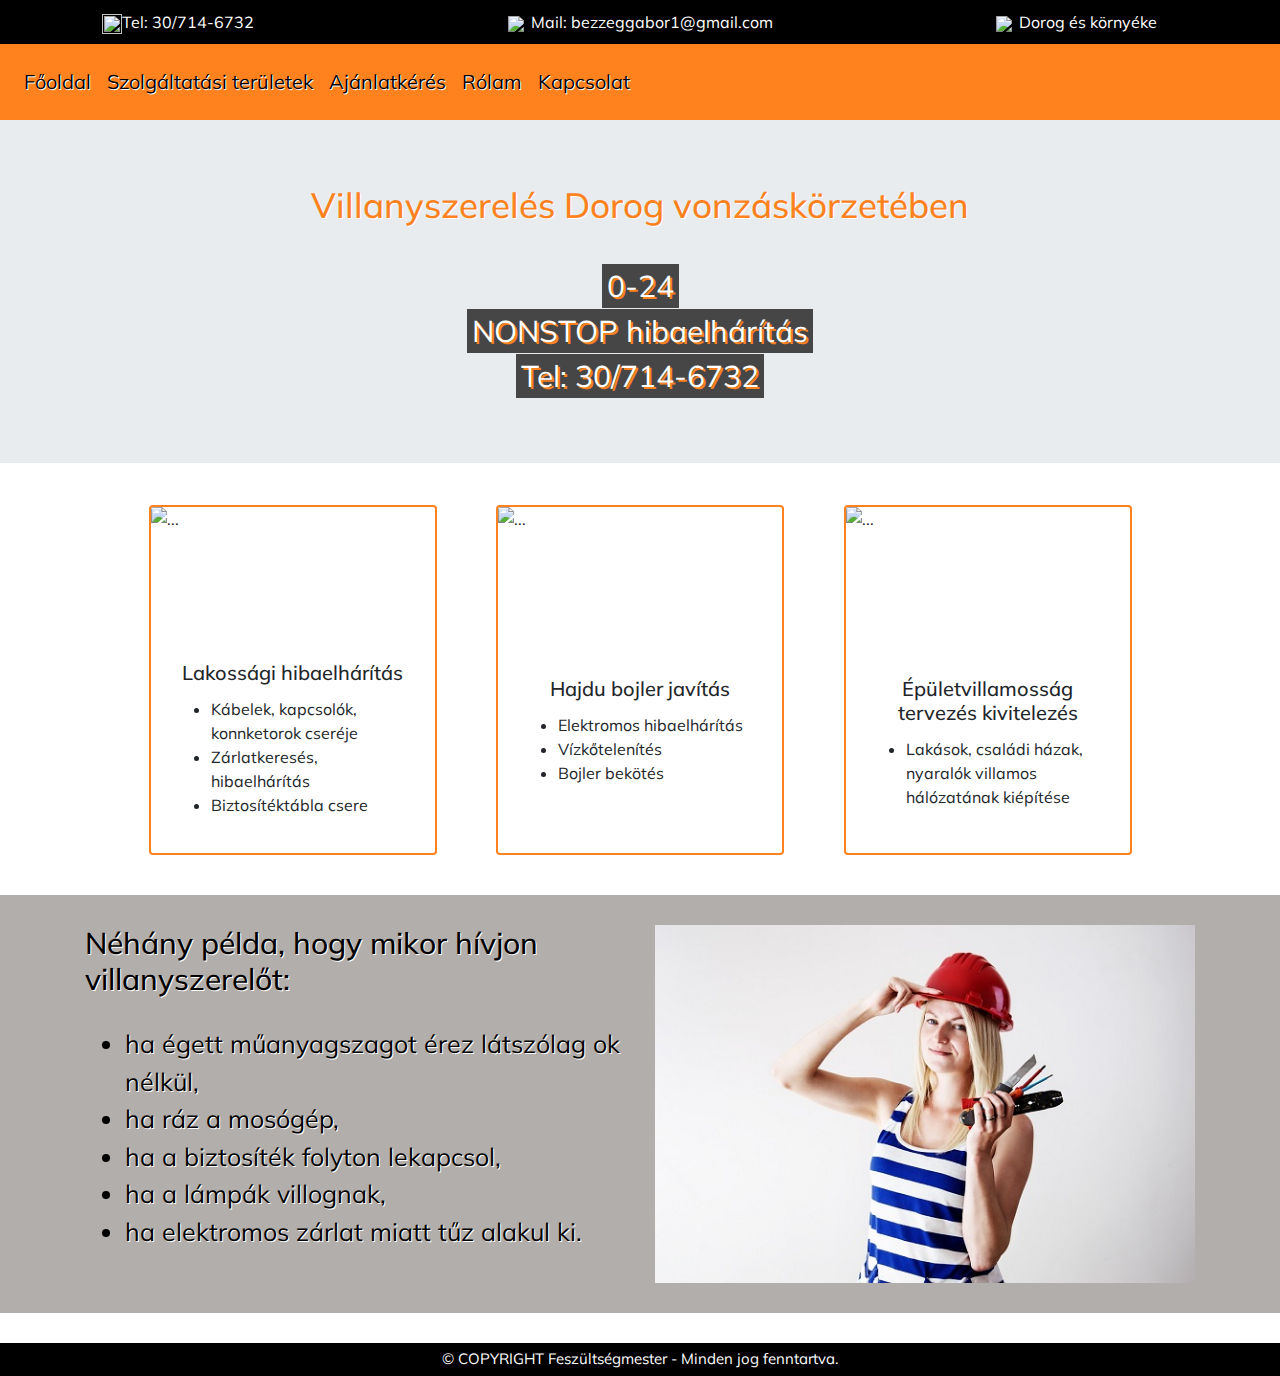
==== index.html @ dde798f9 "11" ====
<!doctype html>
<html lang="en">
  <head>
    <!-- Required meta tags -->
    <meta charset="utf-8">
    <meta name="viewport" content="width=device-width, initial-scale=1, shrink-to-fit=no">

    <!-- Bootstrap CSS -->
    <link rel="stylesheet" href="https://stackpath.bootstrapcdn.com/bootstrap/4.3.1/css/bootstrap.min.css" integrity="sha384-ggOyR0iXCbMQv3Xipma34MD+dH/1fQ784/j6cY/iJTQUOhcWr7x9JvoRxT2MZw1T" crossorigin="anonymous">
    <link rel="stylesheet" href="css/main.css" type="text/css">
    <title>Feszültségmester</title>
  </head>
  <body>
    <!-- First contact -->
        <div class="container-fluid">
            <div class="row justify-content-center">
            <div class="col-12 col-md-4 col-sm-4">
                <p class="first-contact"><a class="mobil" href="tel:+36307146732"><img src="img/phone.png" style="width: 20px; height: 20px;">Tel: 30/714-6732</a></p></div>
            <div class="col-12 col-md-4 col-sm-4">
                    <p class="first-contact"><a class="mail" href="mailto:bezzeggabor1@gmail.com"><img src="img/mail.png"style="height: 17px; padding: 0 7px 0 0;">Mail: bezzeggabor1@gmail.com</a></p>
            </div>
            <div class="col-12 col-md-4 col-sm-4">
                    <p class="first-contact"><img src="img/iconfinder_icon-ios7-location-outline_211766.png"style="height: 17px; padding: 0 7px 0 0;">Dorog és környéke</a></p>
            </div>
            </div>
        </div>

    <!-- NAV -->
    <nav class="navbar navbar-expand-lg justify-content-center">
            <button class="navbar-toggler" type="button" data-toggle="collapse" data-target="#navbarToggler" aria-controls="navbarToggler" aria-expanded="false" aria-label="Toggle navigation" >
              <p class="menu-button">Menü</p>
            </button>
        <div class="collapse navbar-collapse" id="navbarToggler">
            <ul class="navbar-nav mr-auto mt-2 mt-lg-0">
                <li class="nav-item">
                  <a class="nav-link active" href="index.html">Főoldal</a>
                </li>
                <li class="nav-item">
                  <a class="nav-link" href="#">Szolgáltatási területek</a>
                </li>
                <li class="nav-item">
                  <a class="nav-link" href="#">Ajánlatkérés</a>
                </li>
                <li class="nav-item">
                        <a class="nav-link" href="#">Rólam</a>
                </li>
                <li class="nav-item">
                        <a class="nav-link" href="#">Kapcsolat</a>
                </li>
        </ul>
        </div>
</nav>
    <!-- JUMBOTRON -->
        <div class="jumbotron jumbotron-fluid">
        <div class="container">
            <div class="row justify-content-center">
                <div class="col-12">
                    <h1 id="h1-first-page">Villanyszerelés Dorog vonzáskörzetében</h1>
                        <p><span class="nonstop">0-24</span> <br><span class="nonstop">NONSTOP hibaelhárítás</span></p>
                        <p><span class="nonstop"><a class="mobil1" href="tel:+36307146732">Tel: 30/714-6732</span></a></p>
                </div>
            </div>
        </div>
        </div>

    <!-- CARDS -->
         <div class="container-fluid">
          <div class="row justify-content-center">
              <div class="col-12 col-md-6 col-lg-4 col-xl-3">
                <div class="card mx-auto" style="width: 18rem;">
                        <img src="img/iconfinder_plug_in_44860.png" class="card-img-top" alt="...">
                        <div class="card-body">
                          <h5 class="card-title">Lakossági hibaelhárítás</h5>
                          <p class="card-text">
                              <ul>
                                  <li>Kábelek, kapcsolók, konnketorok cseréje</li>
                                  <li>Zárlatkeresés, hibaelhárítás</li>
                                  <li>Biztosítéktábla csere</li>
                              </ul>
                          </p>
                         </div>
                      </div>
                    </div>
                    <div class="col-12 col-md-6 col-lg-4 col-xl-3">
                <div class="card mx-auto" style="width: 18rem;">
                            <img src="img/hajdu.png" class="card-img-top" alt="...">
                            <div class="card-body">
                              <h5 class="card-title">Hajdu bojler javítás</h5>
                              <p class="card-text">
                                    <ul>
                                            <li>Elektromos hibaelhárítás</li>
                                            <li>Vízkőtelenítés</li>
                                            <li>Bojler bekötés</li>
                                    </ul>
                              </p>
                            </div>
                          </div>
                    </div>
                    <div class="col-12 col-md-6 col-lg-4 col-xl-3">
                <div class="card mx-auto" style="width: 18rem;">
                                <img src="img/iconfinder_ktip_18086.png" class="card-img-top" alt="...">
                                <div class="card-body">
                                  <h5 class="card-title">Épületvillamosság tervezés kivitelezés</h5>
                                  <p class="card-text">
                                        <ul>
                                                <li>Lakások, családi házak, nyaralók villamos hálózatának kiépítése</li>
                                        </ul>
                                  </p>
                                </div>
                              </div>
                            </div>
          </div>
      </div>
    
    <!-- Advice-section -->
    <section class="advice">
      <div class="container">
          <div class="row">
            <div class="col-12 col-lg-6 my-auto">
                <h3>Néhány példa, hogy mikor hívjon villanyszerelőt:</h3>
                <ul class="list1">
                    <li>ha égett műanyagszagot érez látszólag ok nélkül,</li>
                    <li>ha ráz a mosógép,</li>
                    <li>ha a biztosíték folyton lekapcsol,</li>
                    <li>ha a lámpák villognak,</li>
                    <li>ha elektromos zárlat miatt tűz alakul ki.</li>
                </ul>
            </div>
            <div class="col-12 col-lg-6">
                <img src="img/adult-attractive-beautiful-159453.jpg" alt="" class="img-fluid">
            </div>
            </div>
      </div>
    </section>






<!-- FOOTER -->
<div class="container-fluid">
    <div class="row">
        <div class="col-12">
            <p class="footer">&copy; COPYRIGHT Feszültségmester - Minden jog fenntartva. </p>
        </div>
    </div>
</div>





    <!-- Optional JavaScript -->
    <!-- jQuery first, then Popper.js, then Bootstrap JS -->
    <script src="https://code.jquery.com/jquery-3.3.1.slim.min.js" integrity="sha384-q8i/X+965DzO0rT7abK41JStQIAqVgRVzpbzo5smXKp4YfRvH+8abtTE1Pi6jizo" crossorigin="anonymous"></script>
    <script src="https://cdnjs.cloudflare.com/ajax/libs/popper.js/1.14.7/umd/popper.min.js" integrity="sha384-UO2eT0CpHqdSJQ6hJty5KVphtPhzWj9WO1clHTMGa3JDZwrnQq4sF86dIHNDz0W1" crossorigin="anonymous"></script>
    <script src="https://stackpath.bootstrapcdn.com/bootstrap/4.3.1/js/bootstrap.min.js" integrity="sha384-JjSmVgyd0p3pXB1rRibZUAYoIIy6OrQ6VrjIEaFf/nJGzIxFDsf4x0xIM+B07jRM" crossorigin="anonymous"></script>
  </body>
</html>
---- css/main.css ----
@import url('https://fonts.googleapis.com/css?family=Muli:600&subset=latin-ext');

html, body {
    background-size: 100%;
    
}

body {
    font-family: 'Muli', sans-serif;
}

.container-fluid {
    padding: 0;
    overflow: hidden;
}

/* --------------- First contact --------------- */
.first-contact {
    background-color: rgb(0, 0, 0);
    color: rgb(255, 255, 255);
    padding: 10px 0 10px 0;
    text-align: center;
    margin: 0;
}
div.col-12.col-md-4.col-sm-4 {
    padding: 0;
}
.mobil {
    color: rgb(255, 255, 255);
    text-decoration: none;
    padding: 0 50px 0 0;
}
.mobil:hover {
    color: rgb(255, 255, 255);
    text-decoration: none;
    padding: 0 50px 0 0;
}
.mail {
    color: rgb(255, 255, 255);
    text-decoration: none;
}
.mail:hover {
    color: rgb(255, 255, 255);
    text-decoration: none;
}


/* --------------- NAV --------------- */
.navbar.navbar-expand-lg {
    background-color: rgb(255, 130, 30);
}
.nav-link {
    padding: 15px 15px 15px 15px;
    color: rgb(0, 0, 0);
    font-size: 20px;
    text-shadow: 1px 1px white;
}

.nav-link:hover {
    padding: 15px 15px 15px 15px;
    color: rgb(0, 0, 0);
    font-size: 20px;
    text-shadow: 1px 1px white;
    background-color: rgb(255, 200, 0);
}

.menu-button {
    text-shadow: 1px 1px rgb(255, 255, 255);
    border: none;
}
.navbar-toggler {
    border: none;
}

/* --------------- JUMBOTRON --------------- */
.jumbotron.jumbotron-fluid {
    background-image: url(../img/blur-bulb-close-up-371906.jpg);
    background-repeat: no-repeat;
    background-size: cover;
    background-position: center;
}

h1#h1-first-page {
    font-size: 35px;
    text-shadow: 1px 1px rgb(255, 255, 255);
    padding: 0 0 30px 0;
    color: rgb(255, 130, 30);
    text-align: center;
}

span.nonstop {
    background-color: rgba(0, 0, 0, .7);
    padding: 3px 5px 3px 5px;
    text-shadow: 2px 2px rgb(255, 130, 30);
    font-size: 30px;
    color: rgb(255, 255, 255);
        
}

p {
    text-align: center;
    margin-bottom: 0;
}

.mobil1 {
    color: rgb(255, 255, 255);
    text-decoration: none;
}
.mobil1:hover {
    color: rgb(255, 255, 255);
    text-decoration: none;
}


/* --------------- CARD --------------- */
.card {
    border: solid 2px rgb(255, 130, 30);
    height: 350px;
}

.card:hover {
    border: solid 2px rgb(255, 200, 0);
}

.card-img-top {
    height: 150px;
    weight: 150px;
}

h5.card-title {
    text-align: center;
}

div.col-12.col-md-6.col-lg-4.col-xl-3 {
    margin: 10px 10px 10px 10px;
}


/* --------------- Advice-section --------------- */
div.col-12.col-lg-6.my-auto {
    color: rgb(0, 0, 0);
    text-shadow: 1px 1px rgb(255, 255, 255);
    height: 358px;
    margin: 32px 0 0 0; 
    font-size: 25px;
}

.list1 {
    padding: 20px 0 40px 40px;
}

h3 {
    font-size: 30px;
}

section.advice {
    margin: 30px 0 30px 0;
    background-color: rgb(178, 174, 171);
    padding: 30px 0 30px 0;
}

/* --------------- Footer --------------- */
.footer {
    background-color: rgb(0, 0, 0);
    color: rgb(255, 255, 255);
    font-size: 15px;
    padding: 5px 0 5px 0;
}

@media (min-width: 576px) {

}
0
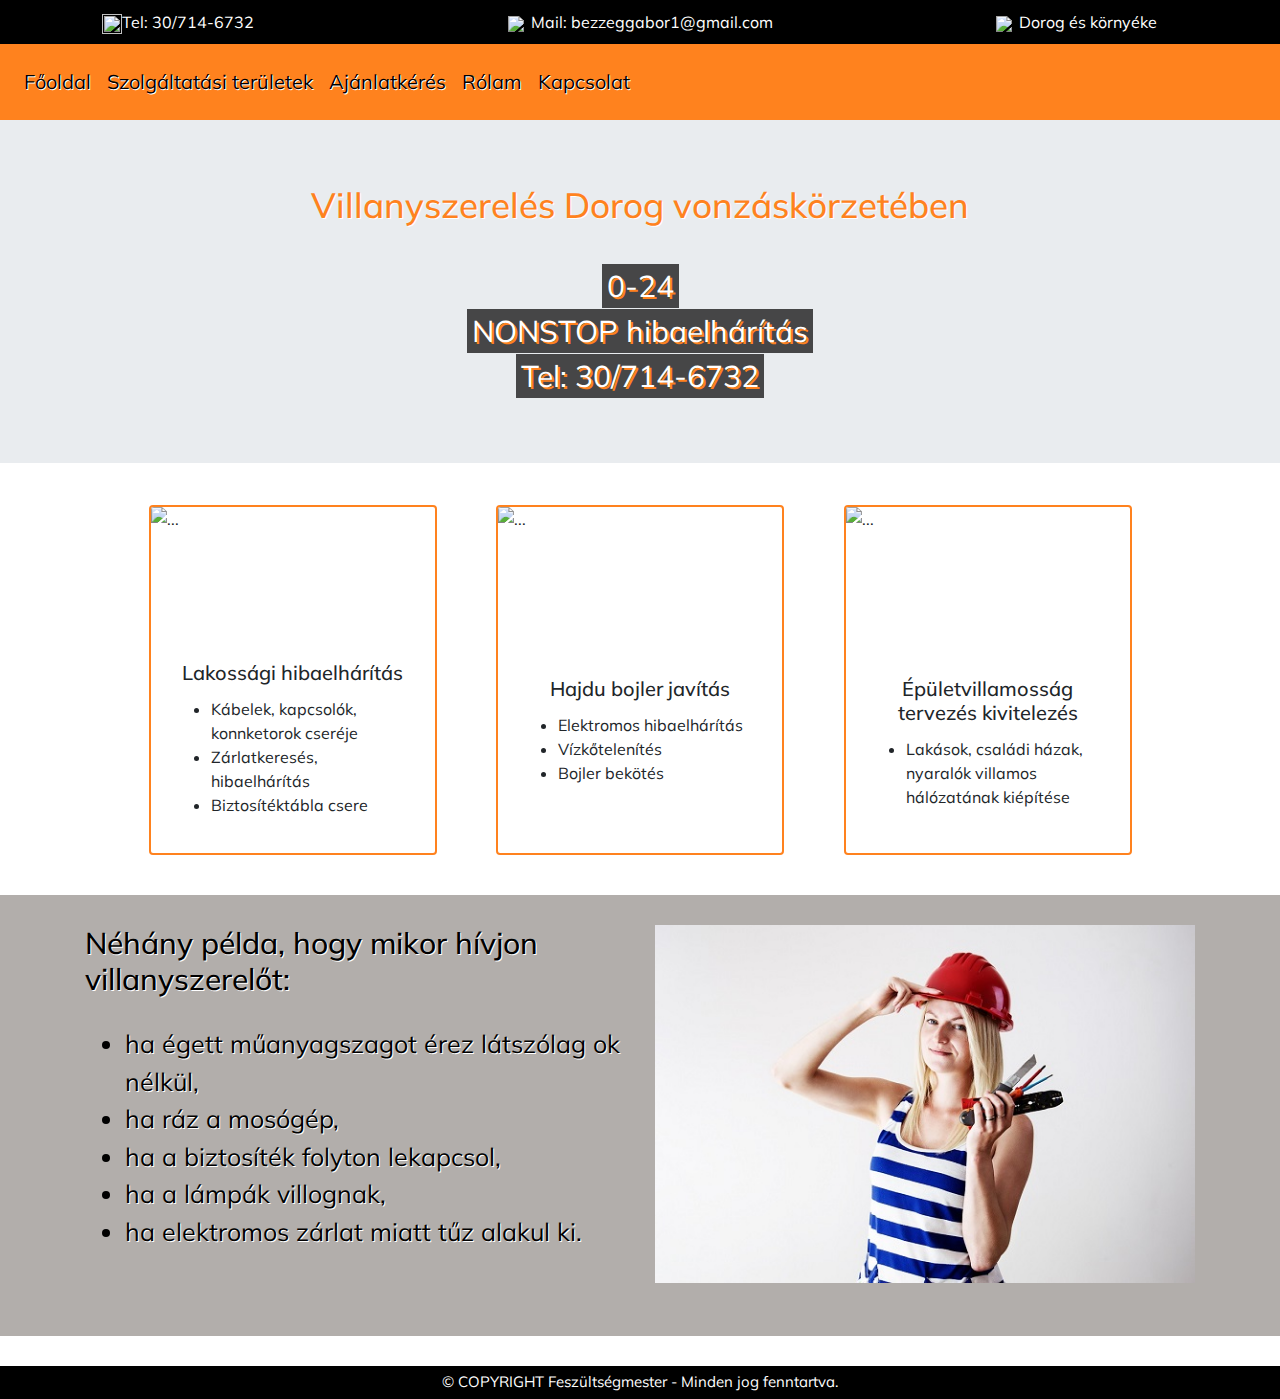
==== commit 56e4ba6e: "13" ====
--- a/index.html
+++ b/index.html
@@ -26,7 +26,7 @@
         </div>
 
     <!-- NAV -->
-    <nav class="navbar navbar-expand-lg justify-content-center">
+    <nav class="navbar navbar-expand-lg justify-content-center sticky-top">
             <button class="navbar-toggler" type="button" data-toggle="collapse" data-target="#navbarToggler" aria-controls="navbarToggler" aria-expanded="false" aria-label="Toggle navigation" >
               <p class="menu-button">Menü</p>
             </button>
@@ -115,7 +115,7 @@
     <!-- Advice-section -->
     <section class="advice">
       <div class="container">
-          <div class="row">
+        <div class="row">
             <div class="col-12 col-lg-6 my-auto">
                 <h3>Néhány példa, hogy mikor hívjon villanyszerelőt:</h3>
                 <ul class="list1">
@@ -129,7 +129,7 @@
             <div class="col-12 col-lg-6">
                 <img src="img/adult-attractive-beautiful-159453.jpg" alt="" class="img-fluid">
             </div>
-            </div>
+        </div>
       </div>
     </section>
 
--- a/css/main.css
+++ b/css/main.css
@@ -140,7 +140,7 @@
 div.col-12.col-lg-6.my-auto {
     color: rgb(0, 0, 0);
     text-shadow: 1px 1px rgb(255, 255, 255);
-    height: 358px;
+    height: auto;
     margin: 32px 0 0 0; 
     font-size: 25px;
 }
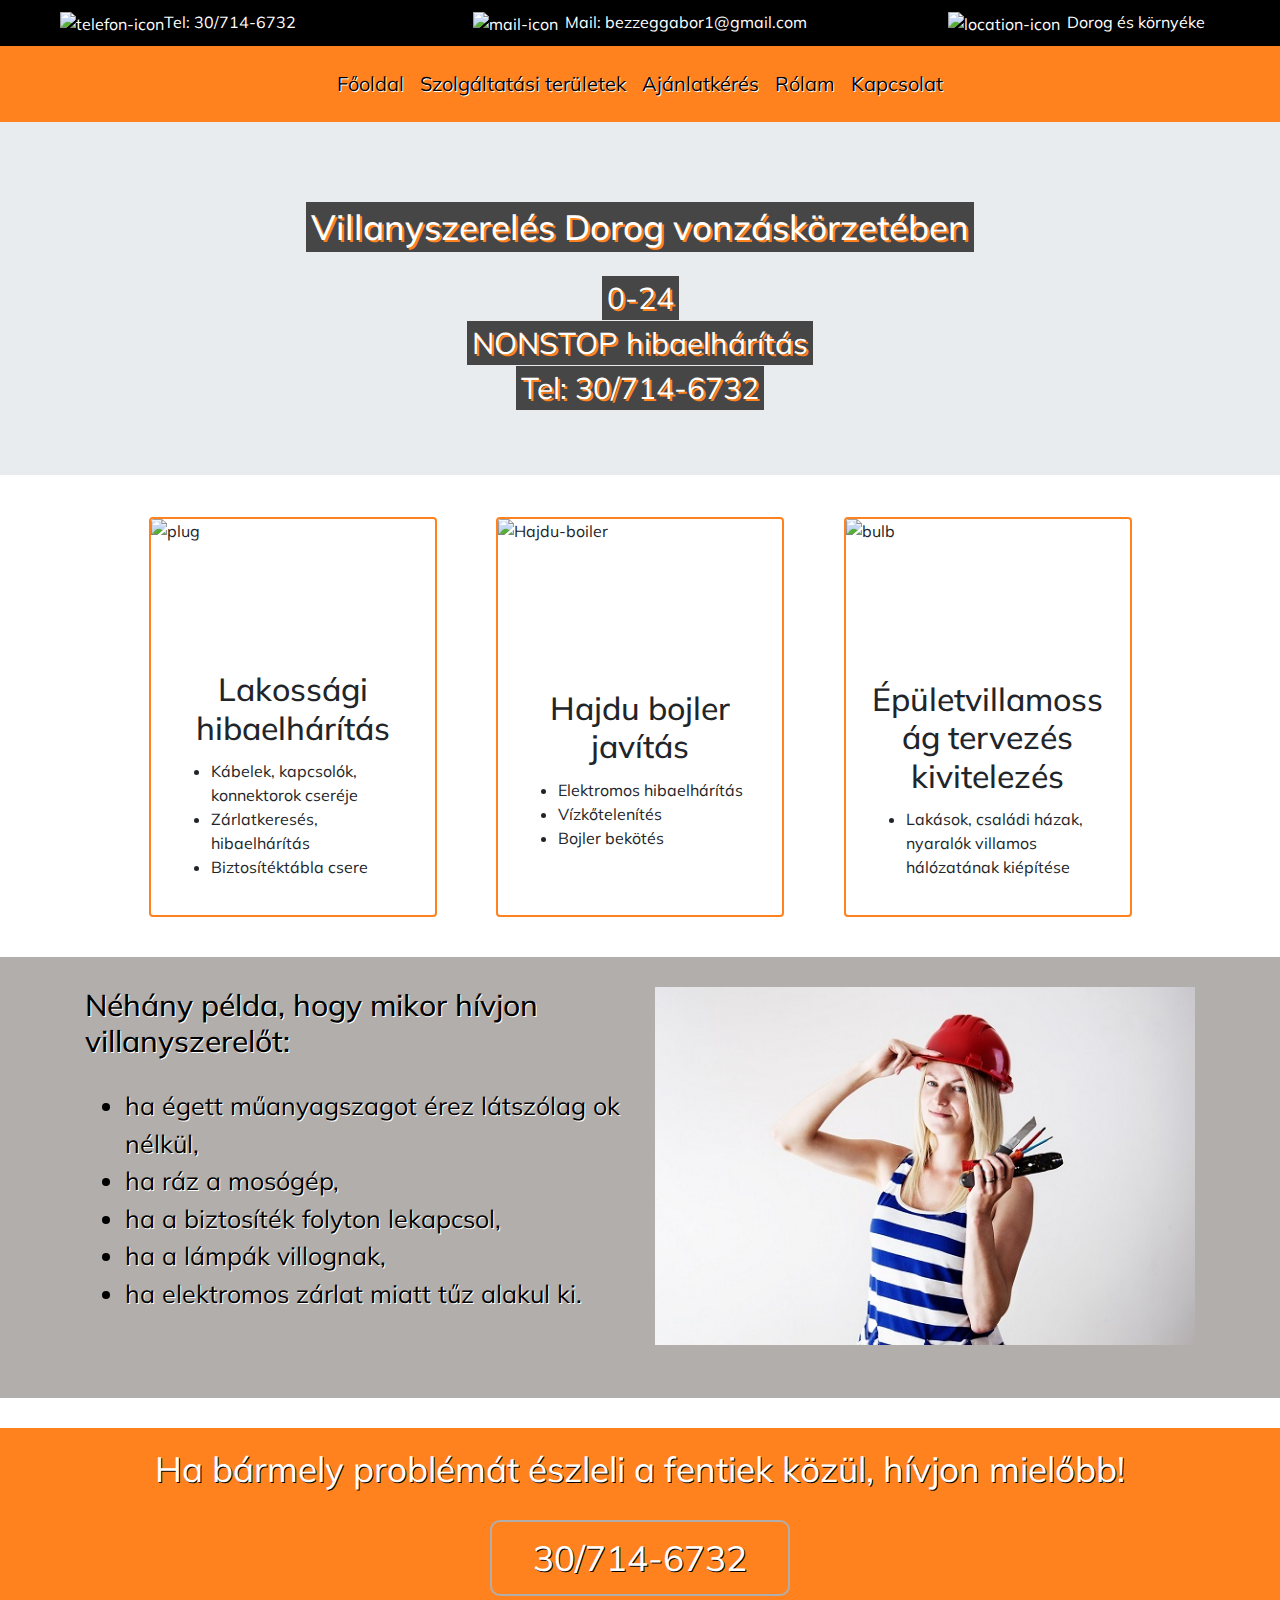
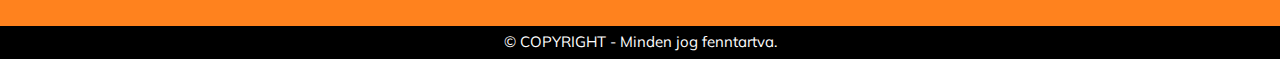
==== commit 612bccab: "19" ====
--- a/index.html
+++ b/index.html
@@ -15,12 +15,12 @@
         <div class="container-fluid">
             <div class="row justify-content-center">
             <div class="col-12 col-md-4 col-sm-4">
-                <p class="first-contact"><a class="mobil" href="tel:+36307146732"><img src="img/phone.png" style="width: 20px; height: 20px;">Tel: 30/714-6732</a></p></div>
+                <p class="first-contact"><a class="mobil" href="tel:+36307146732"><img src="img/phone.png" style="width: 20px; height: 20px;" alt="telefon-icon">Tel: 30/714-6732</a></p></div>
             <div class="col-12 col-md-4 col-sm-4">
-                    <p class="first-contact"><a class="mail" href="mailto:bezzeggabor1@gmail.com"><img src="img/mail.png"style="height: 17px; padding: 0 7px 0 0;">Mail: bezzeggabor1@gmail.com</a></p>
+                    <p class="first-contact"><a class="mail" href="mailto:bezzeggabor1@gmail.com"><img src="img/mail.png"style="height: 17px; padding: 0 7px 0 0;" alt="mail-icon">Mail: bezzeggabor1@gmail.com</a></p>
             </div>
             <div class="col-12 col-md-4 col-sm-4">
-                    <p class="first-contact"><img src="img/iconfinder_icon-ios7-location-outline_211766.png"style="height: 17px; padding: 0 7px 0 0;">Dorog és környéke</a></p>
+                    <p class="first-contact"><img src="img/iconfinder_icon-ios7-location-outline_211766.png"style="height: 17px; padding: 0 7px 0 0;" alt="location-icon">Dorog és környéke</a></p>
             </div>
             </div>
         </div>
@@ -31,7 +31,7 @@
               <p class="menu-button">Menü</p>
             </button>
         <div class="collapse navbar-collapse" id="navbarToggler">
-            <ul class="navbar-nav mr-auto mt-2 mt-lg-0">
+            <ul class="navbar-nav mr-auto mt-2 mt-lg-0 mx-auto">
                 <li class="nav-item">
                   <a class="nav-link active" href="index.html">Főoldal</a>
                 </li>
@@ -49,13 +49,13 @@
                 </li>
         </ul>
         </div>
-</nav>
+    </nav>
     <!-- JUMBOTRON -->
         <div class="jumbotron jumbotron-fluid">
         <div class="container">
             <div class="row justify-content-center">
                 <div class="col-12">
-                    <h1 id="h1-first-page">Villanyszerelés Dorog vonzáskörzetében</h1>
+                    <h1 id="h1-first-page"><span class="nonstop" style="font-size: 35px;">Villanyszerelés Dorog vonzáskörzetében</span></h1>
                         <p><span class="nonstop">0-24</span> <br><span class="nonstop">NONSTOP hibaelhárítás</span></p>
                         <p><span class="nonstop"><a class="mobil1" href="tel:+36307146732">Tel: 30/714-6732</span></a></p>
                 </div>
@@ -68,12 +68,12 @@
           <div class="row justify-content-center">
               <div class="col-12 col-md-6 col-lg-4 col-xl-3">
                 <div class="card mx-auto" style="width: 18rem;">
-                        <img src="img/iconfinder_plug_in_44860.png" class="card-img-top" alt="...">
+                        <img src="img/iconfinder_plug_in_44860.png" class="card-img-top" alt="plug">
                         <div class="card-body">
-                          <h5 class="card-title">Lakossági hibaelhárítás</h5>
+                          <h2 class="card-title">Lakossági hibaelhárítás</h2>
                           <p class="card-text">
                               <ul>
-                                  <li>Kábelek, kapcsolók, konnketorok cseréje</li>
+                                  <li>Kábelek, kapcsolók, konnektorok cseréje</li>
                                   <li>Zárlatkeresés, hibaelhárítás</li>
                                   <li>Biztosítéktábla csere</li>
                               </ul>
@@ -83,9 +83,9 @@
                     </div>
                     <div class="col-12 col-md-6 col-lg-4 col-xl-3">
                 <div class="card mx-auto" style="width: 18rem;">
-                            <img src="img/hajdu.png" class="card-img-top" alt="...">
+                            <img src="img/hajdu.png" class="card-img-top" alt="Hajdu-boiler">
                             <div class="card-body">
-                              <h5 class="card-title">Hajdu bojler javítás</h5>
+                              <h2 class="card-title">Hajdu bojler javítás</h2>
                               <p class="card-text">
                                     <ul>
                                             <li>Elektromos hibaelhárítás</li>
@@ -98,9 +98,9 @@
                     </div>
                     <div class="col-12 col-md-6 col-lg-4 col-xl-3">
                 <div class="card mx-auto" style="width: 18rem;">
-                                <img src="img/iconfinder_ktip_18086.png" class="card-img-top" alt="...">
+                                <img src="img/iconfinder_ktip_18086.png" class="card-img-top" alt="bulb">
                                 <div class="card-body">
-                                  <h5 class="card-title">Épületvillamosság tervezés kivitelezés</h5>
+                                  <h2 class="card-title">Épületvillamosság tervezés kivitelezés</h2>
                                   <p class="card-text">
                                         <ul>
                                                 <li>Lakások, családi házak, nyaralók villamos hálózatának kiépítése</li>
@@ -133,8 +133,19 @@
       </div>
     </section>
 
-
-
+<!-- CALL-SECTION -->
+<section>
+    <div class="container-fluid call">
+        <div class="row justify-content-center">
+            <div class="col-12">
+                <p class="call-text">Ha bármely problémát észleli a fentiek közül, hívjon mielőbb!</p> <br>
+            </div>
+            <div class="d-flex justify-content-center">
+                <p class="call-number"><a class="mobil-call-number" href="tel:+36307146732">30/714-6732</a></p>
+            </div>
+        </div>
+    </div>
+</section>
 
 
 
@@ -142,7 +153,7 @@
 <div class="container-fluid">
     <div class="row">
         <div class="col-12">
-            <p class="footer">&copy; COPYRIGHT Feszültségmester - Minden jog fenntartva. </p>
+            <p class="footer">&copy; COPYRIGHT - Minden jog fenntartva. </p>
         </div>
     </div>
 </div>
--- a/css/main.css
+++ b/css/main.css
@@ -1,9 +1,4 @@
 @import url('https://fonts.googleapis.com/css?family=Muli:600&subset=latin-ext');
-
-html, body {
-    background-size: 100%;
-    
-}
 
 body {
     font-family: 'Muli', sans-serif;
@@ -83,7 +78,7 @@
 h1#h1-first-page {
     font-size: 35px;
     text-shadow: 1px 1px rgb(255, 255, 255);
-    padding: 0 0 30px 0;
+    padding: 20px 0 20px 0;
     color: rgb(255, 130, 30);
     text-align: center;
 }
@@ -93,8 +88,7 @@
     padding: 3px 5px 3px 5px;
     text-shadow: 2px 2px rgb(255, 130, 30);
     font-size: 30px;
-    color: rgb(255, 255, 255);
-        
+    color: rgb(255, 255, 255);  
 }
 
 p {
@@ -115,7 +109,7 @@
 /* --------------- CARD --------------- */
 .card {
     border: solid 2px rgb(255, 130, 30);
-    height: 350px;
+    height: 400px;
 }
 
 .card:hover {
@@ -127,7 +121,7 @@
     weight: 150px;
 }
 
-h5.card-title {
+h2.card-title {
     text-align: center;
 }
 
@@ -159,6 +153,39 @@
     padding: 30px 0 30px 0;
 }
 
+/* --------------- CALL-SECTION --------------- */
+
+div.container-fluid.call {
+    background-color: rgb(255, 130, 30);
+}
+.call-text {
+    color: rgb(255, 255, 255);
+    text-shadow: 1px 1px rgb(0, 0, 0);
+    font-size: 35px;
+    padding: 15px 0 0 0;
+
+}
+.call-number {
+    color: rgb(255, 200, 0);
+    text-shadow: 1px 1px rgb(0, 0, 0);
+    font-size: 35px;
+    padding: 10px 0 10px 0;
+    border: 2px solid rgb(178, 174, 171);
+    border-radius: 10px;
+    width: 300px;
+    margin: 0 0 30px 0;
+}
+.mobil-call-number {
+    color: rgb(255, 255, 255);
+    text-decoration: none;
+}
+.mobil-call-number:hover {
+    color: rgb(255, 255, 255);
+    text-decoration: none;
+}
+
+
+
 /* --------------- Footer --------------- */
 .footer {
     background-color: rgb(0, 0, 0);
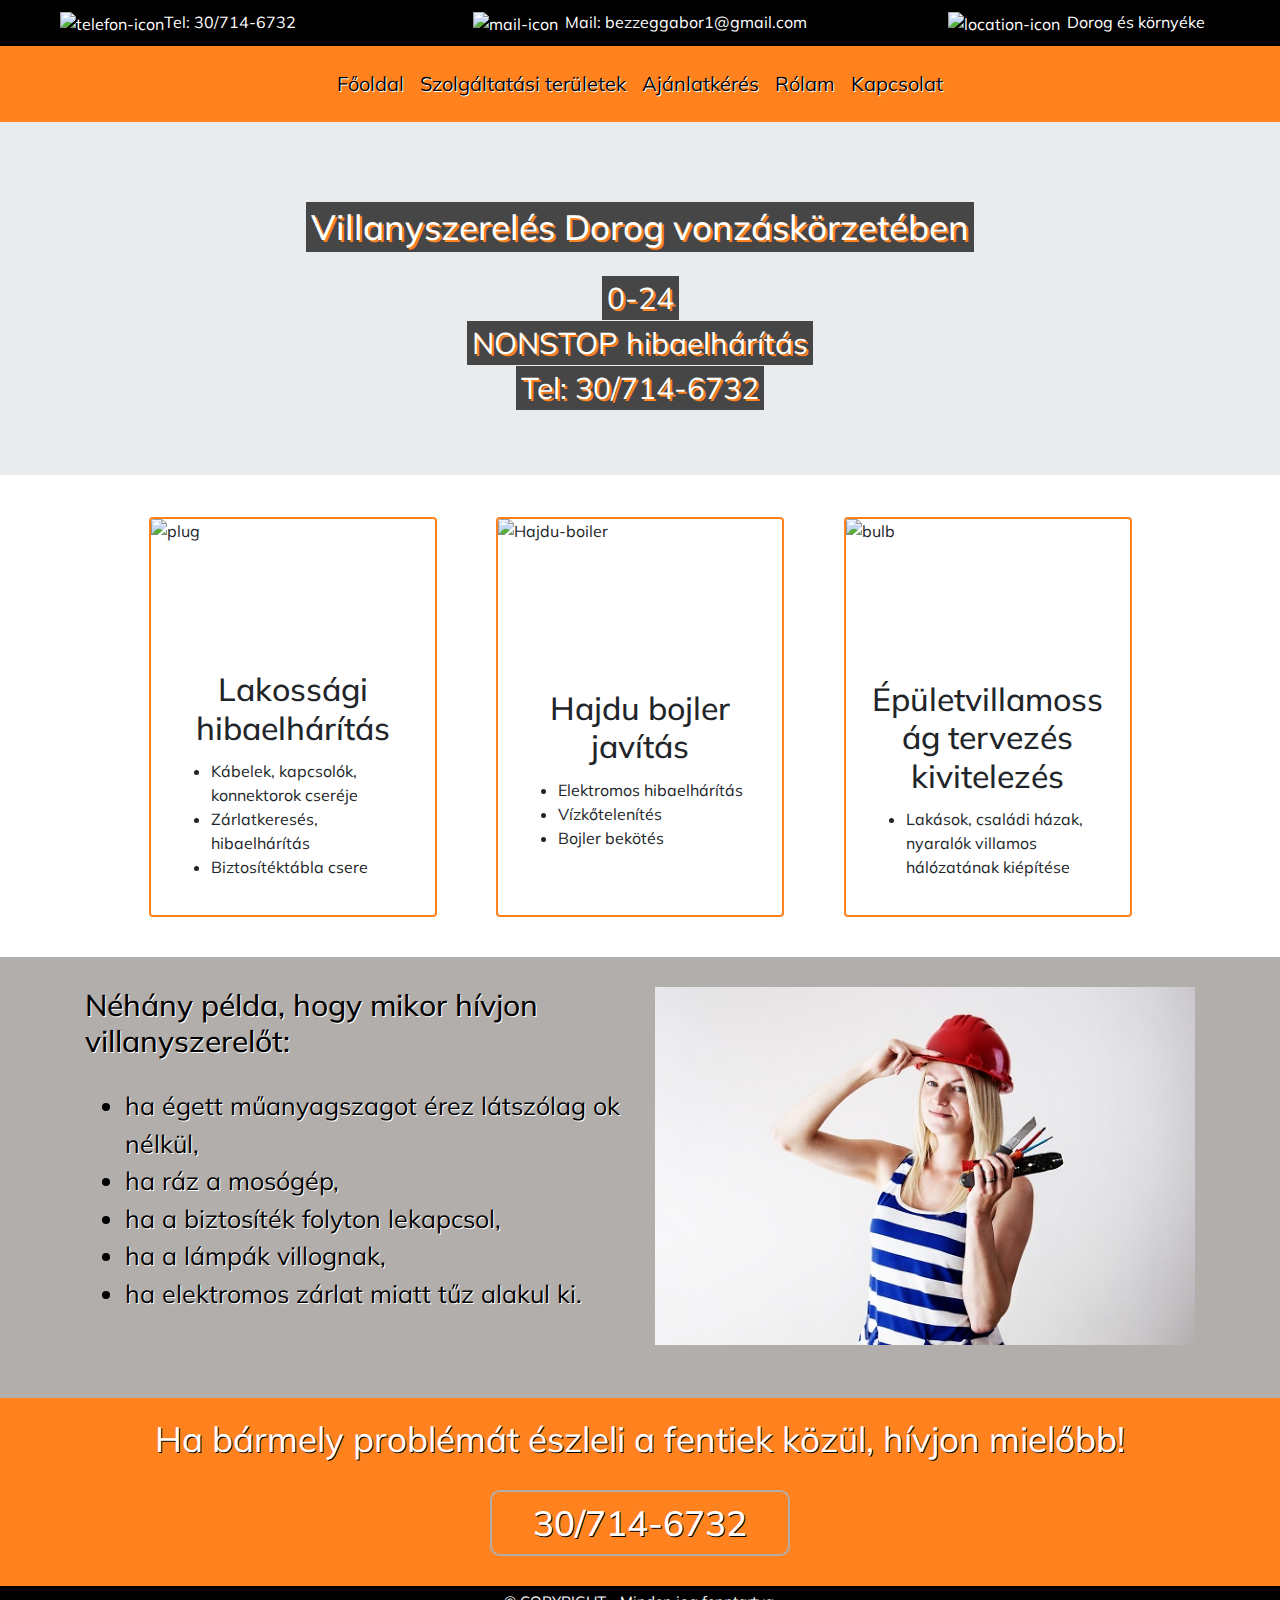
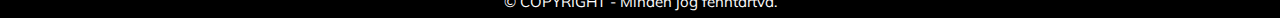
==== commit 0400492a: "19" ====
--- a/index.html
+++ b/index.html
@@ -141,7 +141,7 @@
                 <p class="call-text">Ha bármely problémát észleli a fentiek közül, hívjon mielőbb!</p> <br>
             </div>
             <div class="d-flex justify-content-center">
-                <p class="call-number"><a class="mobil-call-number" href="tel:+36307146732">30/714-6732</a></p>
+                <h4 class="call-number"><a class="mobil-call-number" href="tel:+36307146732">30/714-6732</a></h4>
             </div>
         </div>
     </div>
--- a/css/main.css
+++ b/css/main.css
@@ -148,7 +148,7 @@
 }
 
 section.advice {
-    margin: 30px 0 30px 0;
+    margin: 30px 0 0px 0;
     background-color: rgb(178, 174, 171);
     padding: 30px 0 30px 0;
 }
@@ -183,7 +183,9 @@
     color: rgb(255, 255, 255);
     text-decoration: none;
 }
-
+h4 {
+    text-align: center;
+}
 
 
 /* --------------- Footer --------------- */
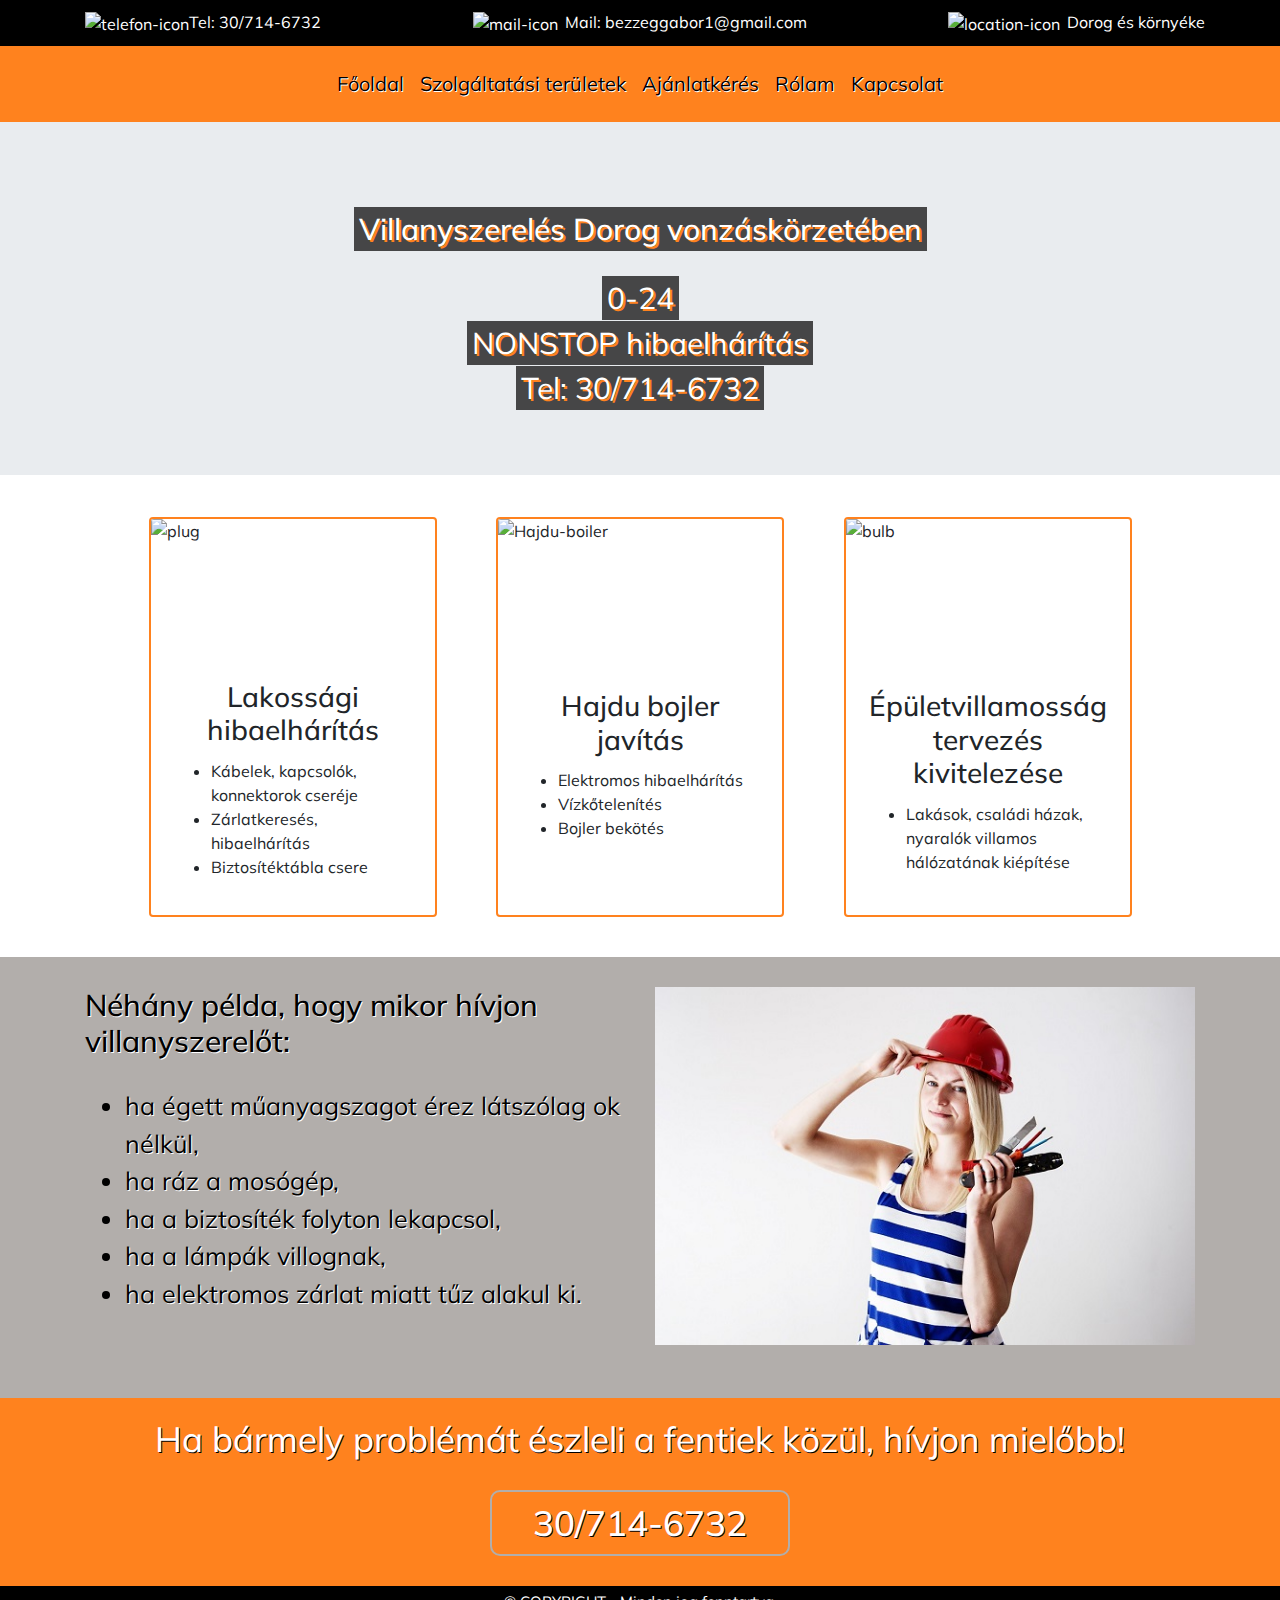
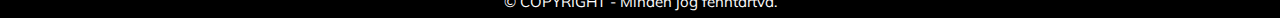
==== commit be4fdf90: "22" ====
--- a/index.html
+++ b/index.html
@@ -36,16 +36,16 @@
                   <a class="nav-link active" href="index.html">Főoldal</a>
                 </li>
                 <li class="nav-item">
-                  <a class="nav-link" href="#">Szolgáltatási területek</a>
+                  <a class="nav-link" href="szolgaltatasi-teruletek.html">Szolgáltatási területek</a>
                 </li>
                 <li class="nav-item">
-                  <a class="nav-link" href="#">Ajánlatkérés</a>
+                  <a class="nav-link" href="ajanlatkeres.html">Ajánlatkérés</a>
                 </li>
                 <li class="nav-item">
-                        <a class="nav-link" href="#">Rólam</a>
+                        <a class="nav-link" href="rolam.html">Rólam</a>
                 </li>
                 <li class="nav-item">
-                        <a class="nav-link" href="#">Kapcsolat</a>
+                        <a class="nav-link" href="kapcsolat.html">Kapcsolat</a>
                 </li>
         </ul>
         </div>
@@ -55,7 +55,7 @@
         <div class="container">
             <div class="row justify-content-center">
                 <div class="col-12">
-                    <h1 id="h1-first-page"><span class="nonstop" style="font-size: 35px;">Villanyszerelés Dorog vonzáskörzetében</span></h1>
+                    <h1 id="h1-first-page"><span class="nonstop">Villanyszerelés Dorog vonzáskörzetében</span></h1>
                         <p><span class="nonstop">0-24</span> <br><span class="nonstop">NONSTOP hibaelhárítás</span></p>
                         <p><span class="nonstop"><a class="mobil1" href="tel:+36307146732">Tel: 30/714-6732</span></a></p>
                 </div>
@@ -100,7 +100,7 @@
                 <div class="card mx-auto" style="width: 18rem;">
                                 <img src="img/iconfinder_ktip_18086.png" class="card-img-top" alt="bulb">
                                 <div class="card-body">
-                                  <h2 class="card-title">Épületvillamosság tervezés kivitelezés</h2>
+                                  <h2 class="card-title">Épületvillamosság tervezés kivitelezése</h2>
                                   <p class="card-text">
                                         <ul>
                                                 <li>Lakások, családi házak, nyaralók villamos hálózatának kiépítése</li>
--- a/css/main.css
+++ b/css/main.css
@@ -23,12 +23,12 @@
 .mobil {
     color: rgb(255, 255, 255);
     text-decoration: none;
-    padding: 0 50px 0 0;
+    padding: 0 0 0 0;
 }
 .mobil:hover {
     color: rgb(255, 255, 255);
     text-decoration: none;
-    padding: 0 50px 0 0;
+    padding: 0 0 0 0;
 }
 .mail {
     color: rgb(255, 255, 255);
@@ -123,6 +123,7 @@
 
 h2.card-title {
     text-align: center;
+    font-size: 28px;
 }
 
 div.col-12.col-md-6.col-lg-4.col-xl-3 {
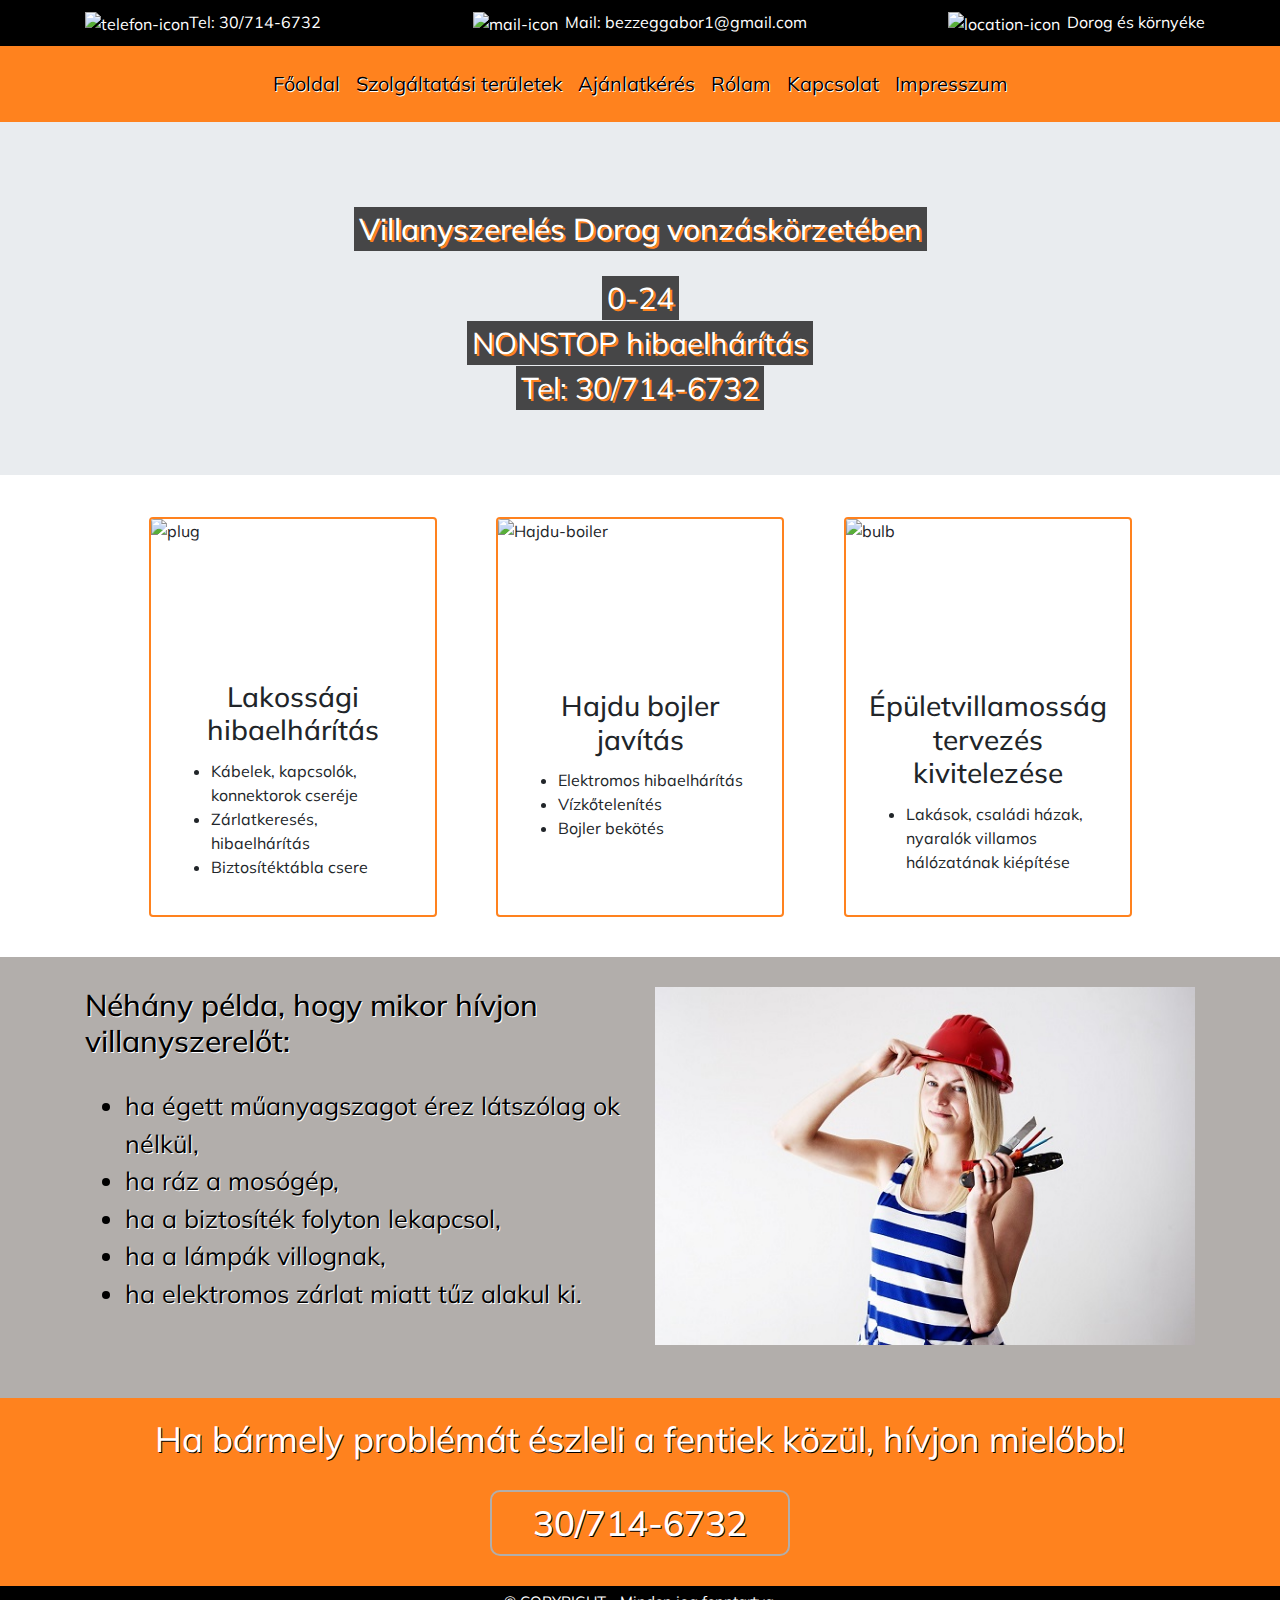
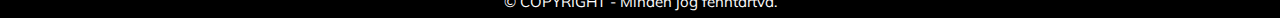
==== commit 157ba88a: "impressum1" ====
--- a/index.html
+++ b/index.html
@@ -47,6 +47,9 @@
                 <li class="nav-item">
                         <a class="nav-link" href="kapcsolat.html">Kapcsolat</a>
                 </li>
+                <li class="nav-item">
+                  <a class="nav-link" href="impresszum.html">Impresszum</a>
+                 </li>
         </ul>
         </div>
     </nav>
--- a/css/main.css
+++ b/css/main.css
@@ -197,7 +197,151 @@
     padding: 5px 0 5px 0;
 }
 
-@media (min-width: 576px) {
-
-}
-0+
+/* --------------- ajanlatkeres.html --------------- */
+div.container-fluid.form {
+    background-image: url(../img/blur-bulb-close-up-371906.jpg);
+    background-repeat: no-repeat;
+    background-size: cover;
+    background-position: center;
+}
+
+
+
+/* Button */
+.btn.btn-primary.btn-lg {
+    background-color: rgb(255, 130, 30);
+    color: rgb(255, 255, 255);
+    text-shadow: 1px 1px rgb(0, 0, 0);
+    box-shadow: 2px 2px rgb(126, 118, 111);
+    margin: 10px 0 20px 0;
+    border: solid 2px rgb(255, 200, 0);
+}
+
+.btn.btn-primary.btn-lg:active {
+    background-color: rgb(255, 200, 0);
+    color: rgb(255, 130, 30);
+    text-shadow: 1px 1px rgb(126, 118, 111);
+    text-shadow: 1px 1px rgb(0, 0, 0);
+    box-shadow: 2px 2px rgb(126, 118, 111);
+    margin: 10px 0 20px 0;
+    border: solid 2px rgb(255, 130, 30);
+}
+
+.container-1 {
+    vertical-align: middle;
+    text-align: center;
+}
+
+/* H1 tag */
+
+.mb-5.ajanlatkeres {
+    text-align: center;
+    margin-top: 25px;
+    color: rgb(255, 255, 255);
+    
+}
+span.span-ajanlat {
+    background-color: rgba(0, 0, 0, .7);
+    padding: 3px 3px 3px 3px;
+}
+
+/* Form */
+.form1 {
+    color: rgb(255, 255, 255);
+    background-color: rgba(0, 0, 0, .7);
+    padding: 1px 3px 1px 3px;
+}
+
+
+
+
+div.card-contact {
+    margin-top: 30px;
+    padding: 20px;
+}
+
+.card-text-contact {
+color: rgb(0, 0, 0);
+font-size: 20px;
+}
+a.mobil-c {
+    color: rgb(0, 0, 0);
+    text-decoration: none;
+    padding: 20px 0 20px 0;
+    font-size: 20px;
+}
+
+a.mobil-c:hover {
+    color: rgb(0, 0, 0);
+    text-decoration: none;
+    font-size: 20px;
+}
+
+a.mail-c {
+    color: rgb(0, 0, 0);
+    text-decoration: none;
+    font-size: 20px;
+}
+
+a.mail-c:hover {
+    color: rgb(0, 0, 0);
+    text-decoration: none;
+    font-size: 20px;
+}
+
+/* ---------- szolgaltatasi-teruletek.html ---------- */
+
+.card.my-3.regions {
+    border: solid 2px rgb(255, 130, 30);
+    height: auto;
+}
+
+.card.my-3.regions:hover {
+    border: solid 2px rgb(255, 200, 0);
+}
+
+.card-regions-title {
+    padding: 10px 0 15px 0;
+    text-shadow: 1px 1px rgb(0, 0, 0);
+    font-size: 20px;
+    text-align: center;
+}
+
+/* ---------- impresszum.html ---------- */
+td {
+    padding: 3px 0 3px 0;
+    font-size: 1.5rem;
+}
+
+
+
+/*------------------------------*/
+.cookiealert {
+    position: fixed;
+    bottom: 0;
+    left: 0;
+    width: 100%;
+    margin: 0 !important;
+    z-index: 999;
+    opacity: 0;
+    border-radius: 0;
+    transform: translateY(100%);
+    transition: all 500ms ease-out;
+    color: #ecf0f1;
+    background: #212327 url('[data-uri]');
+}
+
+.cookiealert.show {
+    opacity: 1;
+    transform: translateY(0%);
+    transition-delay: 1000ms;
+}
+
+.cookiealert a {
+    text-decoration: underline
+}
+
+.cookiealert .acceptcookies {
+    margin-left: 10px;
+    vertical-align: baseline;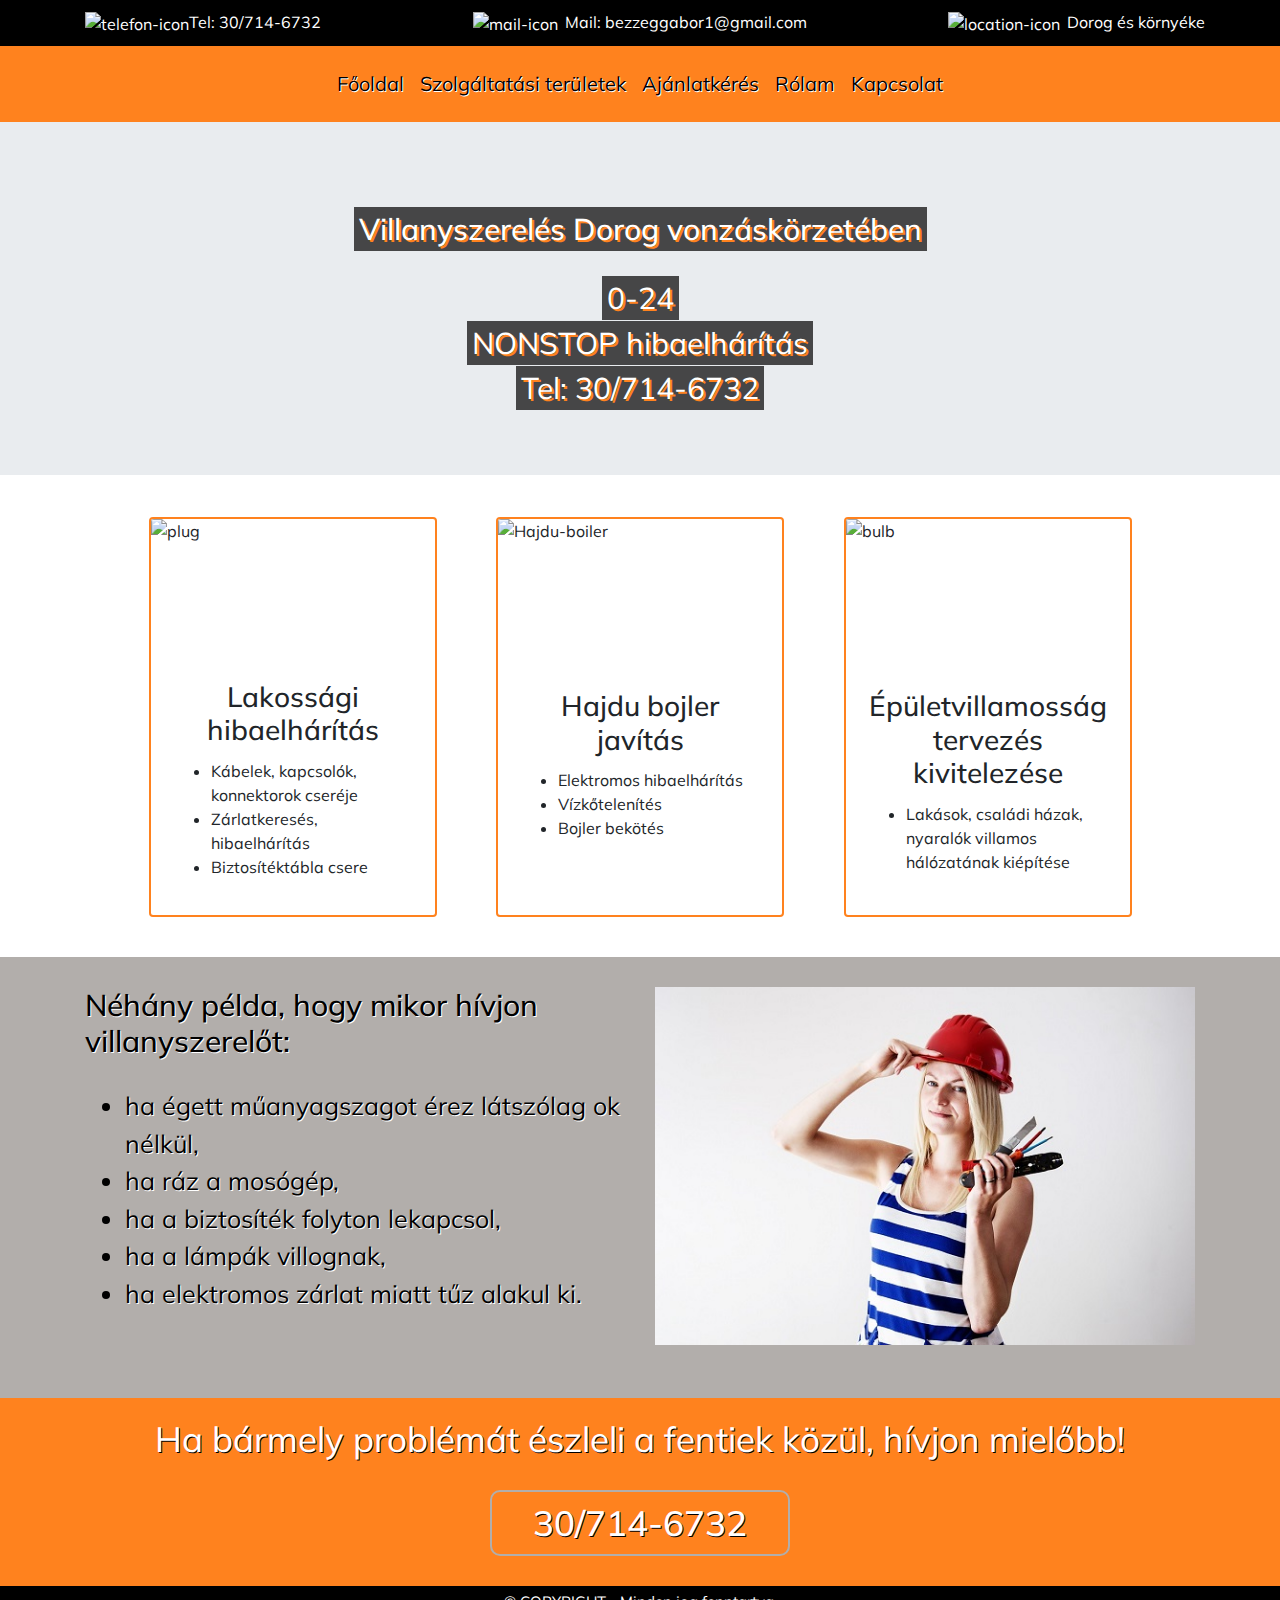
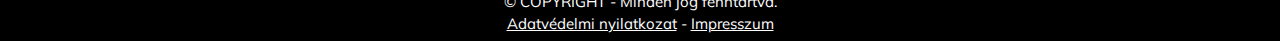
==== commit a2742fa5: "2019.06.28" ====
--- a/index.html
+++ b/index.html
@@ -47,9 +47,6 @@
                 <li class="nav-item">
                         <a class="nav-link" href="kapcsolat.html">Kapcsolat</a>
                 </li>
-                <li class="nav-item">
-                  <a class="nav-link" href="impresszum.html">Impresszum</a>
-                 </li>
         </ul>
         </div>
     </nav>
@@ -154,13 +151,16 @@
 
 <!-- FOOTER -->
 <div class="container-fluid">
-    <div class="row">
-        <div class="col-12">
-            <p class="footer">&copy; COPYRIGHT - Minden jog fenntartva. </p>
-        </div>
-    </div>
+  <div class="row">
+      <div class="col-12">
+          <p class="footer">&copy; COPYRIGHT - Minden jog fenntartva.
+          <br>
+          <a class="privacy" target="_blank" href="#">Adatvédelmi nyilatkozat</a> - 
+          <a class="impressum" target="_blank" href="impresszum.html">Impresszum</a> </p>
+      </div>
+  </div>
 </div>
-
+<!-- /FOOTER -->
 
 
 
--- a/css/main.css
+++ b/css/main.css
@@ -195,6 +195,23 @@
     color: rgb(255, 255, 255);
     font-size: 15px;
     padding: 5px 0 5px 0;
+    bottom: 0;
+    width: 100%;
+}
+
+a.privacy {
+    color: rgb(255, 255, 255);
+    text-decoration: underline;
+
+}
+
+a.impressum {
+    color: rgb(255, 255, 255);
+    text-decoration: underline;
+}
+
+a.privacy {
+
 }
 
 
@@ -205,7 +222,24 @@
     background-size: cover;
     background-position: center;
 }
-
+.form-name, .form-email, .form-mobil, .form-object, .form-message {
+    color: rgb(255, 255, 255);
+    font-size: 1.2rem;
+}
+p.upload {
+    color: rgb(255, 255, 255);
+    font-size: 1.2rem;
+    text-align: left;
+}
+input.fileUpload {
+    
+}
+h1.mb-5.offer {
+    color: rgb(255, 255, 255);
+    text-shadow: 1px 1px rgba(0, 0, 0, .7);
+    text-align: center;
+    margin-top: 25px;
+}
 
 
 /* Button */
@@ -233,29 +267,6 @@
     text-align: center;
 }
 
-/* H1 tag */
-
-.mb-5.ajanlatkeres {
-    text-align: center;
-    margin-top: 25px;
-    color: rgb(255, 255, 255);
-    
-}
-span.span-ajanlat {
-    background-color: rgba(0, 0, 0, .7);
-    padding: 3px 3px 3px 3px;
-}
-
-/* Form */
-.form1 {
-    color: rgb(255, 255, 255);
-    background-color: rgba(0, 0, 0, .7);
-    padding: 1px 3px 1px 3px;
-}
-
-
-
-
 div.card-contact {
     margin-top: 30px;
     padding: 20px;
@@ -309,12 +320,62 @@
 }
 
 /* ---------- impresszum.html ---------- */
-td {
-    padding: 3px 0 3px 0;
+.container.impressum {
+    font-size: 1.3rem;
+}
+
+/* ---------- kapcsolat.html ---------- */
+div.card.contact {
+    margin: 20px 0 20px 0;
+}
+
+p.card-text-contact {
+    font-size: 1.2rem;
+    padding: 10px 0 10px 0;    
+}
+p.card-text-contact-name {
+    font-size: 1.2rem;
+    text-shadow: 1px 1px black;
+    padding: 10px 0 10px 0;    
+}
+
+a.mobil-c {
+    text-decoration: underline;
+}
+
+a.mail-c {
+    text-decoration: underline;
+}
+
+.card-footer.text-muted {
+    text-align: center;
+}
+
+.mb-5.ajanlatkeres {
+    text-align: center;
+    margin-top: 25px;
+    color: rgb(0 0, 0);
+    text-shadow: 1px 1px rgb(0, 0, 0);
+}
+span.span-ajanlat {
+    padding: 3px 3px 3px 3px;
+}
+
+.form1 {
+    padding: 1px 3px 1px 3px;
+    color: rgb(0 0, 0);
+    text-shadow: 0.5px 0.5px rgb(0, 0, 0);
+    font-size: 1rem;
+}
+h1.contact-header {
+    text-align: center;
     font-size: 1.5rem;
-}
-
-
+
+}
+
+.row.map {
+    margin: 0 0 20px 0;
+}
 
 /*------------------------------*/
 .cookiealert {
@@ -329,7 +390,7 @@
     transform: translateY(100%);
     transition: all 500ms ease-out;
     color: #ecf0f1;
-    background: #212327 url('[data-uri]');
+    background: rgb(0, 0, 0);
 }
 
 .cookiealert.show {
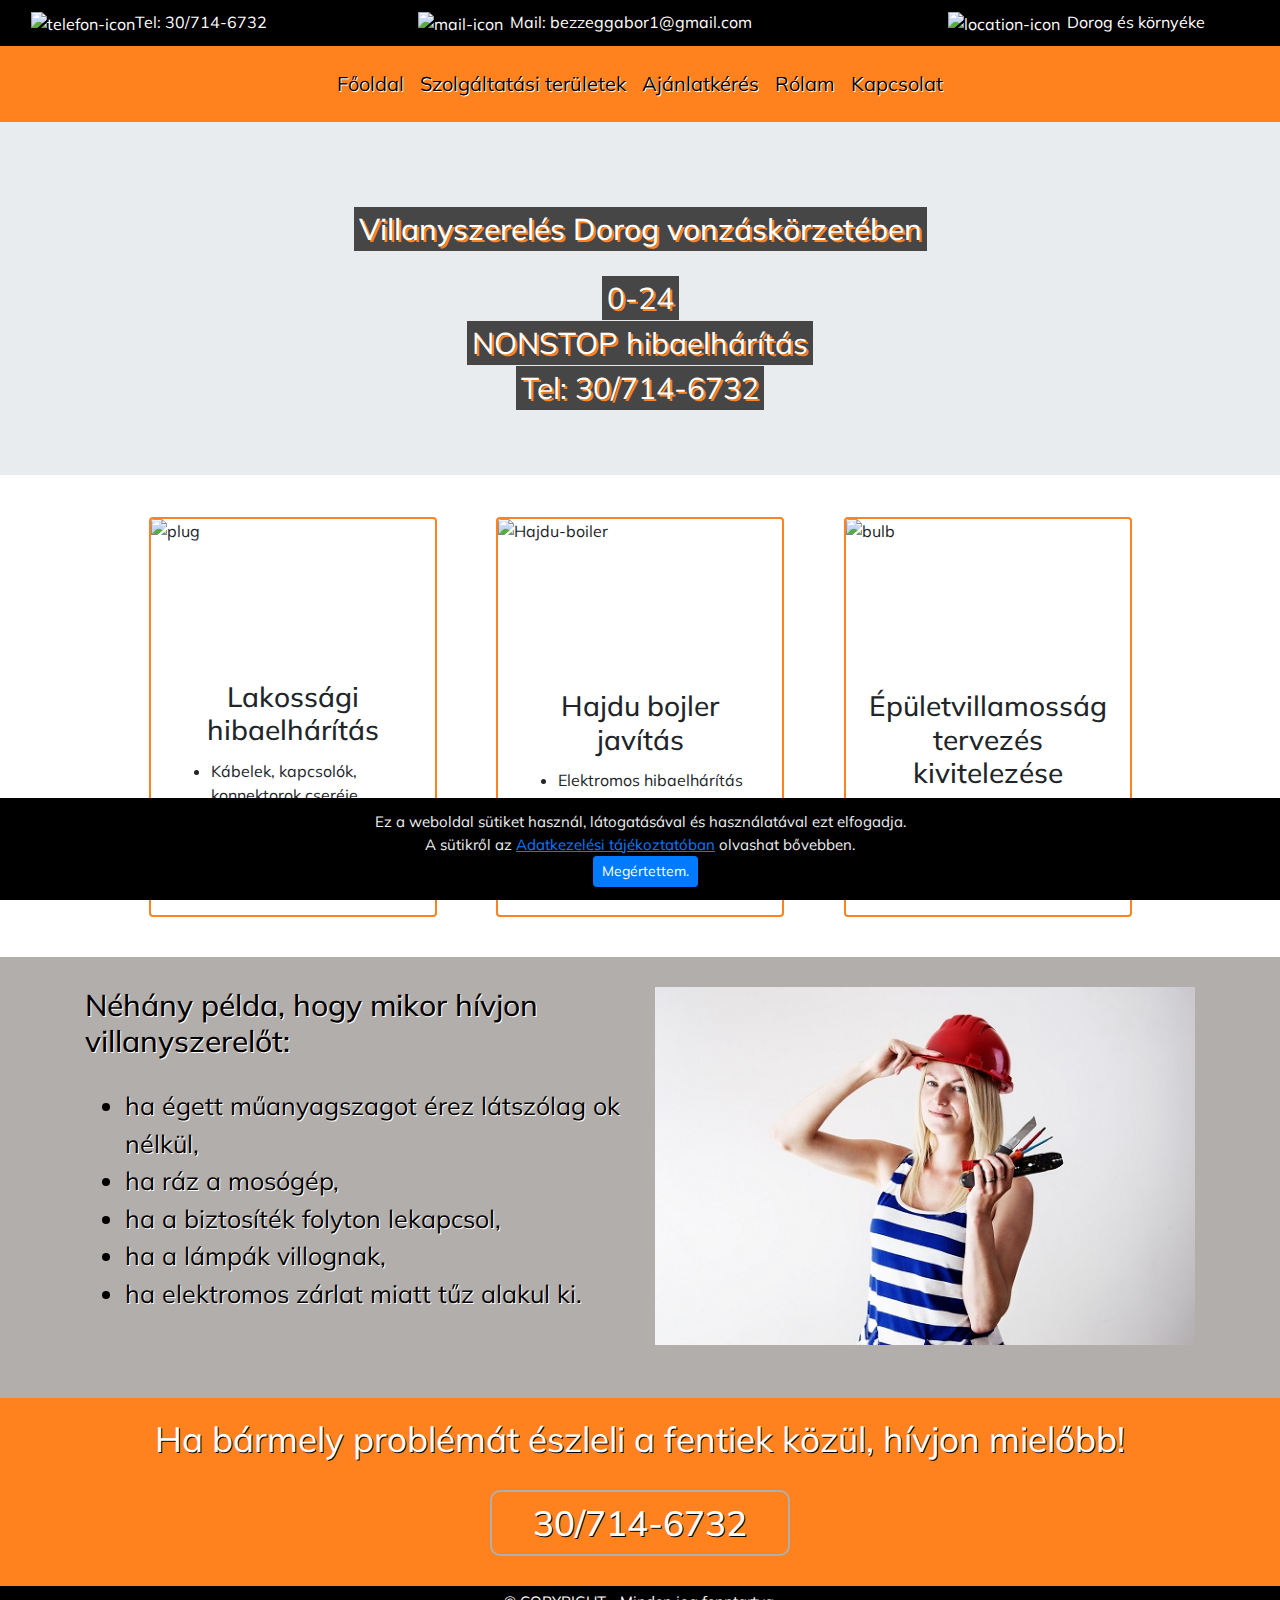
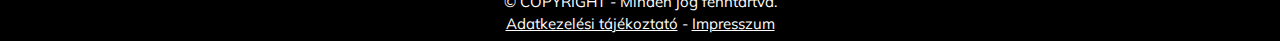
==== commit e7d3f2ee: "2019.07.08" ====
--- a/index.html
+++ b/index.html
@@ -12,18 +12,19 @@
   </head>
   <body>
     <!-- First contact -->
-        <div class="container-fluid">
-            <div class="row justify-content-center">
-            <div class="col-12 col-md-4 col-sm-4">
-                <p class="first-contact"><a class="mobil" href="tel:+36307146732"><img src="img/phone.png" style="width: 20px; height: 20px;" alt="telefon-icon">Tel: 30/714-6732</a></p></div>
-            <div class="col-12 col-md-4 col-sm-4">
-                    <p class="first-contact"><a class="mail" href="mailto:bezzeggabor1@gmail.com"><img src="img/mail.png"style="height: 17px; padding: 0 7px 0 0;" alt="mail-icon">Mail: bezzeggabor1@gmail.com</a></p>
-            </div>
-            <div class="col-12 col-md-4 col-sm-4">
-                    <p class="first-contact"><img src="img/iconfinder_icon-ios7-location-outline_211766.png"style="height: 17px; padding: 0 7px 0 0;" alt="location-icon">Dorog és környéke</a></p>
-            </div>
-            </div>
-        </div>
+    <div class="container-fluid">
+      <div class="row justify-content-center">
+      <div class="col-12 col-md-3">
+          <p class="first-contact"><a class="mobil" href="tel:+36307146732"><img src="img/phone.png" style="width: 20px; height: 20px;" alt="telefon-icon">Tel: 30/714-6732</a></p></div>
+      <div class="col-12 col-md-5">
+              <p class="first-contact"><a class="mail" href="mailto:bezzeggabor1@gmail.com"><img src="img/mail.png"style="height: 17px; padding: 0 7px 0 0;" alt="mail-icon">Mail: bezzeggabor1@gmail.com</a></p>
+      </div>
+      <div class="col-12 col-md-4">
+              <p class="first-contact"><img src="img/iconfinder_icon-ios7-location-outline_211766.png"style="height: 17px; padding: 0 7px 0 0;" alt="location-icon">Dorog és környéke</a></p>
+      </div>
+      </div>
+  </div>
+<!-- /First contact -->
 
     <!-- NAV -->
     <nav class="navbar navbar-expand-lg justify-content-center sticky-top">
@@ -155,20 +156,29 @@
       <div class="col-12">
           <p class="footer">&copy; COPYRIGHT - Minden jog fenntartva.
           <br>
-          <a class="privacy" target="_blank" href="#">Adatvédelmi nyilatkozat</a> - 
+          <a class="privacy" target="_blank" href="adatkezelesi-tajekoztato.html">Adatkezelési tájékoztató</a> - 
           <a class="impressum" target="_blank" href="impresszum.html">Impresszum</a> </p>
       </div>
   </div>
 </div>
 <!-- /FOOTER -->
-
-
-
-
-    <!-- Optional JavaScript -->
-    <!-- jQuery first, then Popper.js, then Bootstrap JS -->
-    <script src="https://code.jquery.com/jquery-3.3.1.slim.min.js" integrity="sha384-q8i/X+965DzO0rT7abK41JStQIAqVgRVzpbzo5smXKp4YfRvH+8abtTE1Pi6jizo" crossorigin="anonymous"></script>
-    <script src="https://cdnjs.cloudflare.com/ajax/libs/popper.js/1.14.7/umd/popper.min.js" integrity="sha384-UO2eT0CpHqdSJQ6hJty5KVphtPhzWj9WO1clHTMGa3JDZwrnQq4sF86dIHNDz0W1" crossorigin="anonymous"></script>
-    <script src="https://stackpath.bootstrapcdn.com/bootstrap/4.3.1/js/bootstrap.min.js" integrity="sha384-JjSmVgyd0p3pXB1rRibZUAYoIIy6OrQ6VrjIEaFf/nJGzIxFDsf4x0xIM+B07jRM" crossorigin="anonymous"></script>
-  </body>
-</html>+      
+<!-- COOKIE -->
+<div class="alert text-center cookiealert" role="alert">
+  <p>Ez a weboldal sütiket használ, látogatásával és használatával ezt elfogadja.</p>
+  <p>A sütikről az <a class="cookie" href="adatkezelesi-tajekoztato.html" target="_blank">Adatkezelési tájékoztatóban</a> olvashat bővebben.</p>
+  <button type="button" class="btn btn-primary btn-sm acceptcookies" class="cookieclose" aria-label="Close">
+      Megértettem.
+  </button>
+</div>
+<!-- /COOKIE -->
+    
+        <!-- Optional JavaScript -->
+        <script src="js/main.js"></script>
+        <script src="js/cookie.js"></script>
+        <!-- jQuery first, then Popper.js, then Bootstrap JS -->
+        <script src="https://code.jquery.com/jquery-3.3.1.slim.min.js" integrity="sha384-q8i/X+965DzO0rT7abK41JStQIAqVgRVzpbzo5smXKp4YfRvH+8abtTE1Pi6jizo" crossorigin="anonymous"></script>
+        <script src="https://cdnjs.cloudflare.com/ajax/libs/popper.js/1.14.7/umd/popper.min.js" integrity="sha384-UO2eT0CpHqdSJQ6hJty5KVphtPhzWj9WO1clHTMGa3JDZwrnQq4sF86dIHNDz0W1" crossorigin="anonymous"></script>
+        <script src="https://stackpath.bootstrapcdn.com/bootstrap/4.3.1/js/bootstrap.min.js" integrity="sha384-JjSmVgyd0p3pXB1rRibZUAYoIIy6OrQ6VrjIEaFf/nJGzIxFDsf4x0xIM+B07jRM" crossorigin="anonymous"></script>
+      </body>
+    </html>--- a/css/main.css
+++ b/css/main.css
@@ -1,4 +1,9 @@
 @import url('https://fonts.googleapis.com/css?family=Muli:600&subset=latin-ext');
+
+html {
+    height: 100%;
+    margin: 0;
+}
 
 body {
     font-family: 'Muli', sans-serif;
@@ -17,9 +22,18 @@
     text-align: center;
     margin: 0;
 }
-div.col-12.col-md-4.col-sm-4 {
+div.col-12.col-md-3 {
     padding: 0;
 }
+
+div.col-12.col-md-4 {
+    padding: 0;
+}
+
+div.col-12.col-md-5 {
+    padding: 0;
+}
+
 .mobil {
     color: rgb(255, 255, 255);
     text-decoration: none;
@@ -196,7 +210,10 @@
     font-size: 15px;
     padding: 5px 0 5px 0;
     bottom: 0;
+    left: 0;
+    right: 0;
     width: 100%;
+    /*position: fixed;*/
 }
 
 a.privacy {
@@ -377,9 +394,46 @@
     margin: 0 0 20px 0;
 }
 
+.form-check-label1 {
+    color: rgb(255, 255, 255);
+    font-size: 1.1rem;
+}
+
+/* --------------- adatkezelesi-tajekoztato.html --------------- */
+.h1-gdpr {
+    text-align: center;
+    padding: 20px 0 20px 0;
+    text-decoration: underline;
+    font-size: 35px;
+}
+
+.h2-gdpr {
+    text-decoration: underline;
+    font-size: 25px;
+    padding: 30px 0 10px 0; 
+}
+
+.h3-gdpr {
+    font-size: 20px;
+    text-decoration: underline;
+}
+
+.p-gdpr {
+    font-size: 15px;
+    padding: 5px 0 5px 0;
+    text-align: left;
+    text-align: justify;
+}
+
+span.gdpr-title {
+    text-decoration: underline; 
+}
+
+
 /*------------------------------*/
 .cookiealert {
     position: fixed;
+    font-size: 15px;
     bottom: 0;
     left: 0;
     width: 100%;
@@ -405,4 +459,6 @@
 
 .cookiealert .acceptcookies {
     margin-left: 10px;
-    vertical-align: baseline;+    vertical-align: baseline;
+
+
